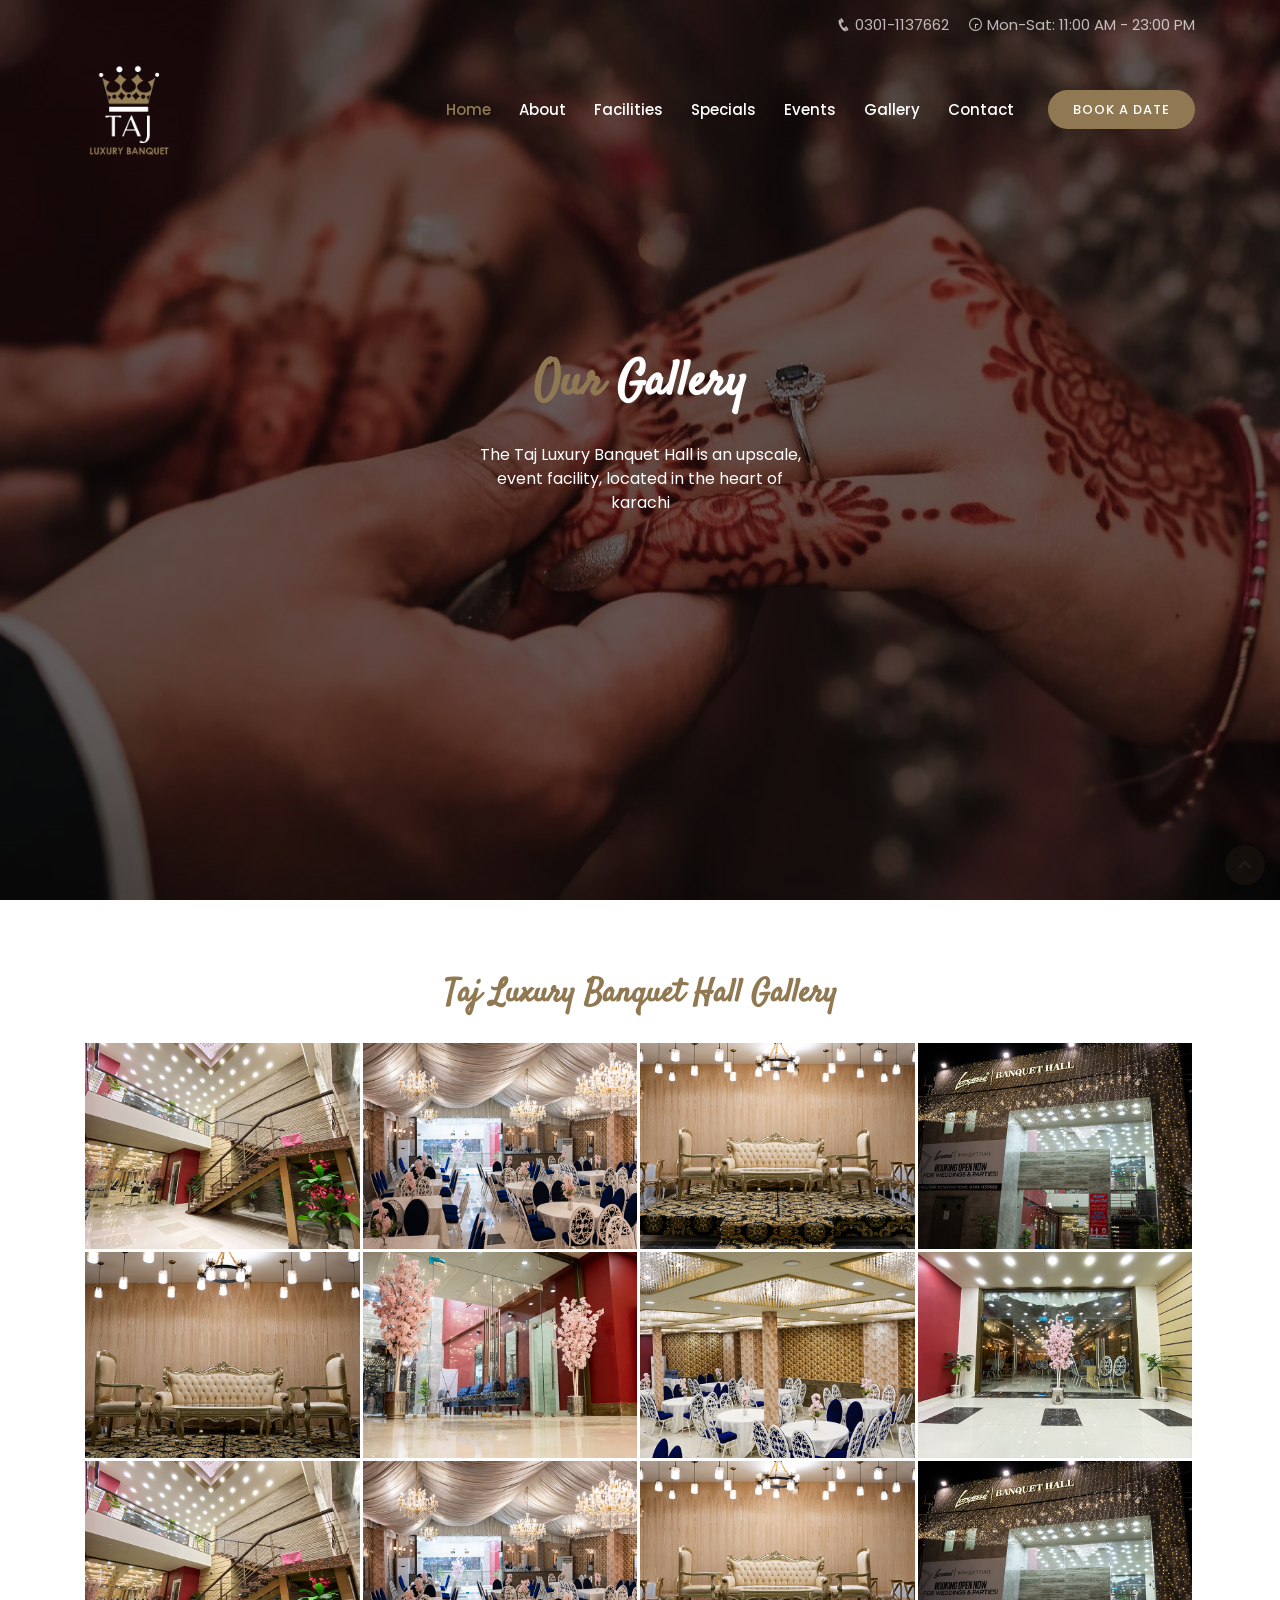
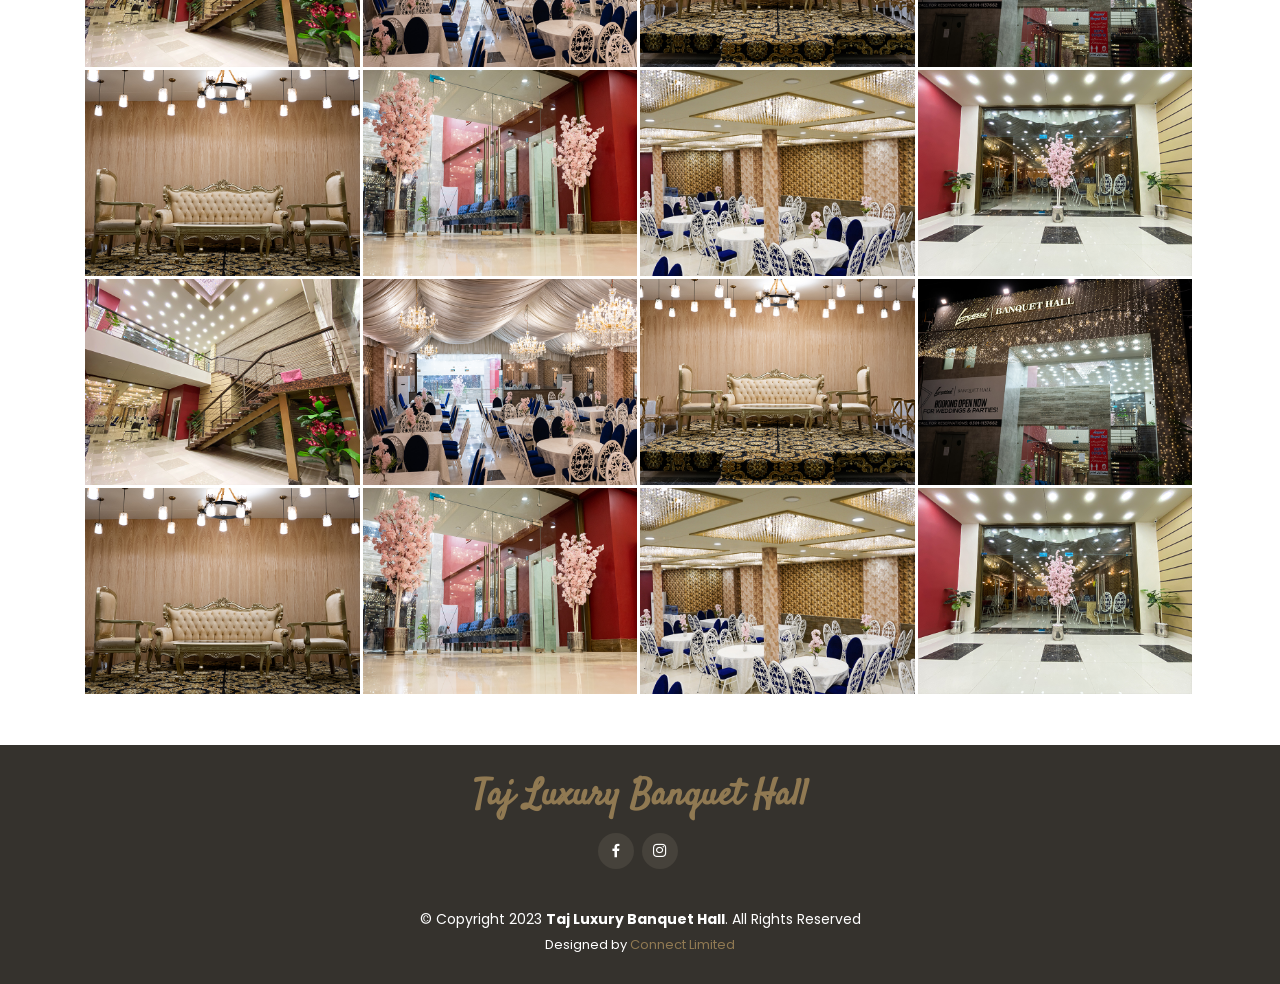
==== common/gallery.html @ ea780179 "Gallery Page And Home Page Changes" ====
<!DOCTYPE html><html lang="en"><head>
  <meta charset="utf-8">
  <meta content="width=device-width, initial-scale=1.0" name="viewport">

  <title>Taj Luxury Banquet</title>
  <meta content="" name="descriptison">
  <meta content="" name="keywords">

  <!-- Favicons -->
  <link href="../assets/img/logo.png" rel="icon">
  <link href="../assets/img/apple-touch-icon.png" rel="apple-touch-icon">

  <!-- Google Fonts -->
  <link href="https://fonts.googleapis.com/css?family=Poppins:300,300i,400,400i,600,600i,700,700i|Satisfy|Montserrat|Comic+Neue:300,300i,400,400i,700,700i" rel="stylesheet">
  <link rel="stylesheet" href="https://cdn.jsdelivr.net/npm/bootstrap-icons@1.10.5/font/bootstrap-icons.css">


  <!-- Vendor CSS Files -->
  <link href="../assets/vendor/bootstrap/css/bootstrap.min.css" rel="stylesheet">
  <link href="../assets/vendor/icofont/icofont.min.css" rel="stylesheet">
  <link href="../assets/vendor/boxicons/css/boxicons.min.css" rel="stylesheet">
  <link href="../assets/vendor/animate.css/animate.min.css" rel="stylesheet">
  <link href="../assets/vendor/venobox/venobox.css" rel="stylesheet">

  <!-- Template Main CSS File -->
  <link href="../assets/css/style.css" rel="stylesheet">

  <!-- =======================================================
  * Template Name: Delicious - v2.1.0
  * Template URL: https://bootstrapmade.com/delicious-free-restaurant-bootstrap-theme/
  * Author: BootstrapMade.com
  * License: https://bootstrapmade.com/license/
  ======================================================== -->
</head>

<body>

  <!-- ======= Top Bar ======= -->
  <section id="topbar" class="d-none d-lg-flex align-items-center fixed-top topbar-transparent">
    <div class="container text-right">
      <i class="icofont-phone"></i> 0301-1137662
      <i class="icofont-clock-time icofont-rotate-180"></i> Mon-Sat: 11:00 AM - 23:00 PM
    </div>
  </section>

  <!-- ======= Header ======= -->
  <header id="header" class="h-auto fixed-top d-flex align-items-center header-transparent">
    <div class="container d-flex align-items-center">

      <div class="logo mr-auto">
         <a href="../index.html"><img src="../assets/img/logo.png" alt="" class="img-fluid"></a>
      </div>

      <nav class="nav-menu d-none d-lg-block">
        <ul>
          <li class="active"><a href="../index.html">Home</a></li>
          <li><a href="#about">About</a></li>
          <li><a href="#menu">Facilities</a></li>
          <li><a href="#specials">Specials</a></li>
          <li><a href="#events">Events</a></li>
          <!--<li><a href="#chefs">Chefs</a></li>-->
          <li><a href="#gallery">Gallery</a></li>
          <li><a href="#contact">Contact</a></li>

          <li class="book-a-table text-center"><a href="#book-a-table">Book a date</a></li>
        </ul>
      </nav><!-- .nav-menu -->

    </div>
  </header><!-- End Header -->

    <!-- ======= Hero Section ======= -->
  <section id="hero">
    <div class="hero-container">
      <div id="heroCarousel" class="carousel slide carousel-fade" data-ride="carousel">

        <div class="carousel-inner" role="listbox">
          <div class="carousel-item active" style="background: url(../assets/img/gallery/banner.jpg) center;">
            <div class="carousel-container">
              <div class="carousel-content">
                <h2 class="animate__animated animate__fadeInDown h1"><span>Our</span> Gallery</h2>
                <p class="animate__animated animate__fadeInUp">The Taj Luxury Banquet Hall is an upscale, event facility, located in the heart of karachi</p>
              </div>
            </div>
          </div>
        </div>
      </div>
    </div>
  </section>


    <!-- ======= Gallery Section ======= -->
  <section id="gallery" class="gallery mb-5">
    <div class="container">

      <div class="section-title">
        <h2><span class="text-theme">Taj Luxury Banquet Hall Gallery</span></h2>
      </div>

      <div class="row no-gutters">
        <div class="col-lg-3 col-md-4">
          <div class="gallery-item">
            <a href="../assets/img/gallery/gallery-1.jpg" class="venobox" data-gall="gallery-item">
              <img src="../assets/img/gallery/gallery-1.jpg" alt="" class="img-fluid">
            </a>
          </div>
        </div>

        <div class="col-lg-3 col-md-4">
          <div class="gallery-item">
            <a href="../assets/img/gallery/gallery-2.jpg" class="venobox" data-gall="gallery-item">
              <img src="../assets/img/gallery/gallery-2.jpg" alt="" class="img-fluid">
            </a>
          </div>
        </div>

        <div class="col-lg-3 col-md-4">
          <div class="gallery-item">
            <a href="../assets/img/gallery/gallery-3.jpg" class="venobox" data-gall="gallery-item">
              <img src="../assets/img/gallery/gallery-3.jpg" alt="" class="img-fluid">
            </a>
          </div>
        </div>

        <div class="col-lg-3 col-md-4">
          <div class="gallery-item">
            <a href="../assets/img/gallery/gallery-4.jpg" class="venobox" data-gall="gallery-item">
              <img src="../assets/img/gallery/gallery-4.jpg" alt="" class="img-fluid">
            </a>
          </div>
        </div>

        <div class="col-lg-3 col-md-4">
          <div class="gallery-item">
            <a href="../assets/img/gallery/gallery-5.jpg" class="venobox" data-gall="gallery-item">
              <img src="../assets/img/gallery/gallery-5.jpg" alt="" class="img-fluid">
            </a>
          </div>
        </div>

        <div class="col-lg-3 col-md-4">
          <div class="gallery-item">
            <a href="../assets/img/gallery/gallery-6.jpg" class="venobox" data-gall="gallery-item">
              <img src="../assets/img/gallery/gallery-6.jpg" alt="" class="img-fluid">
            </a>
          </div>
        </div>

        <div class="col-lg-3 col-md-4">
          <div class="gallery-item">
            <a href="../assets/img/gallery/gallery-7.jpg" class="venobox" data-gall="gallery-item">
              <img src="../assets/img/gallery/gallery-7.jpg" alt="" class="img-fluid">
            </a>
          </div>
        </div>

        <div class="col-lg-3 col-md-4">
          <div class="gallery-item">
            <a href="../assets/img/gallery/gallery-8.jpg" class="venobox" data-gall="gallery-item">
              <img src="../assets/img/gallery/gallery-8.jpg" alt="" class="img-fluid">
            </a>
          </div>
        </div>
        <div class="col-lg-3 col-md-4">
          <div class="gallery-item">
            <a href="../assets/img/gallery/gallery-1.jpg" class="venobox" data-gall="gallery-item">
              <img src="../assets/img/gallery/gallery-1.jpg" alt="" class="img-fluid">
            </a>
          </div>
        </div>

        <div class="col-lg-3 col-md-4">
          <div class="gallery-item">
            <a href="../assets/img/gallery/gallery-2.jpg" class="venobox" data-gall="gallery-item">
              <img src="../assets/img/gallery/gallery-2.jpg" alt="" class="img-fluid">
            </a>
          </div>
        </div>

        <div class="col-lg-3 col-md-4">
          <div class="gallery-item">
            <a href="../assets/img/gallery/gallery-3.jpg" class="venobox" data-gall="gallery-item">
              <img src="../assets/img/gallery/gallery-3.jpg" alt="" class="img-fluid">
            </a>
          </div>
        </div>

        <div class="col-lg-3 col-md-4">
          <div class="gallery-item">
            <a href="../assets/img/gallery/gallery-4.jpg" class="venobox" data-gall="gallery-item">
              <img src="../assets/img/gallery/gallery-4.jpg" alt="" class="img-fluid">
            </a>
          </div>
        </div>

        <div class="col-lg-3 col-md-4">
          <div class="gallery-item">
            <a href="../assets/img/gallery/gallery-5.jpg" class="venobox" data-gall="gallery-item">
              <img src="../assets/img/gallery/gallery-5.jpg" alt="" class="img-fluid">
            </a>
          </div>
        </div>

        <div class="col-lg-3 col-md-4">
          <div class="gallery-item">
            <a href="../assets/img/gallery/gallery-6.jpg" class="venobox" data-gall="gallery-item">
              <img src="../assets/img/gallery/gallery-6.jpg" alt="" class="img-fluid">
            </a>
          </div>
        </div>

        <div class="col-lg-3 col-md-4">
          <div class="gallery-item">
            <a href="../assets/img/gallery/gallery-7.jpg" class="venobox" data-gall="gallery-item">
              <img src="../assets/img/gallery/gallery-7.jpg" alt="" class="img-fluid">
            </a>
          </div>
        </div>

        <div class="col-lg-3 col-md-4">
          <div class="gallery-item">
            <a href="../assets/img/gallery/gallery-8.jpg" class="venobox" data-gall="gallery-item">
              <img src="../assets/img/gallery/gallery-8.jpg" alt="" class="img-fluid">
            </a>
          </div>
        </div>
        <div class="col-lg-3 col-md-4">
          <div class="gallery-item">
            <a href="../assets/img/gallery/gallery-1.jpg" class="venobox" data-gall="gallery-item">
              <img src="../assets/img/gallery/gallery-1.jpg" alt="" class="img-fluid">
            </a>
          </div>
        </div>

        <div class="col-lg-3 col-md-4">
          <div class="gallery-item">
            <a href="../assets/img/gallery/gallery-2.jpg" class="venobox" data-gall="gallery-item">
              <img src="../assets/img/gallery/gallery-2.jpg" alt="" class="img-fluid">
            </a>
          </div>
        </div>

        <div class="col-lg-3 col-md-4">
          <div class="gallery-item">
            <a href="../assets/img/gallery/gallery-3.jpg" class="venobox" data-gall="gallery-item">
              <img src="../assets/img/gallery/gallery-3.jpg" alt="" class="img-fluid">
            </a>
          </div>
        </div>

        <div class="col-lg-3 col-md-4">
          <div class="gallery-item">
            <a href="../assets/img/gallery/gallery-4.jpg" class="venobox" data-gall="gallery-item">
              <img src="../assets/img/gallery/gallery-4.jpg" alt="" class="img-fluid">
            </a>
          </div>
        </div>

        <div class="col-lg-3 col-md-4">
          <div class="gallery-item">
            <a href="../assets/img/gallery/gallery-5.jpg" class="venobox" data-gall="gallery-item">
              <img src="../assets/img/gallery/gallery-5.jpg" alt="" class="img-fluid">
            </a>
          </div>
        </div>

        <div class="col-lg-3 col-md-4">
          <div class="gallery-item">
            <a href="../assets/img/gallery/gallery-6.jpg" class="venobox" data-gall="gallery-item">
              <img src="../assets/img/gallery/gallery-6.jpg" alt="" class="img-fluid">
            </a>
          </div>
        </div>

        <div class="col-lg-3 col-md-4">
          <div class="gallery-item">
            <a href="../assets/img/gallery/gallery-7.jpg" class="venobox" data-gall="gallery-item">
              <img src="../assets/img/gallery/gallery-7.jpg" alt="" class="img-fluid">
            </a>
          </div>
        </div>

        <div class="col-lg-3 col-md-4">
          <div class="gallery-item">
            <a href="../assets/img/gallery/gallery-8.jpg" class="venobox" data-gall="gallery-item">
              <img src="../assets/img/gallery/gallery-8.jpg" alt="" class="img-fluid">
            </a>
          </div>
        </div>
      </div>

    </div>
  </section><!-- End Gallery Section -->

    <!-- ======= Footer ======= -->
  <footer id="footer">
    <div class="container">
      <h3 class="text-theme">Taj Luxury Banquet Hall</h3>
      <div class="social-links">
        <a href="javascript:void(0)" class="facebook"><i class="bx bxl-facebook"></i></a>
        <a href="javascript:void(0)" class="instagram"><i class="bx bxl-instagram"></i></a>
      </div>
      <div class="copyright">
        © Copyright 2023 <strong><span>Taj Luxury Banquet Hall</span></strong>. All Rights Reserved
      </div>
      <div class="credits">
        Designed by <a href="javascript:void(0)" class="text-theme">Connect Limited</a>
      </div>
    </div>
  </footer><!-- End Footer -->

  <a href="#" class="back-to-top"><i class="icofont-simple-up bg-theme"></i></a>


  <script src="../assets/vendor/jquery/jquery.min.js"></script>
  <script src="../assets/vendor/bootstrap/js/bootstrap.bundle.min.js"></script>
  <script src="../assets/vendor/venobox/venobox.min.js"></script>
  <script src="../assets/vendor/isotope-layout/isotope.pkgd.min.js"></script>
  <script src="../assets/vendor/owl.carousel/owl.carousel.min.js"></script>
  <script src="../assets/js/main.js"></script>
</body>
</html>
---- assets/css/style.css ----
/**
* Template Name: Delicious - v2.1.0
* Template URL: https://bootstrapmade.com/delicious-free-restaurant-bootstrap-theme/
* Author: BootstrapMade.com
* License: https://bootstrapmade.com/license/
*/

/*--------------------------------------------------------------
# General
--------------------------------------------------------------*/
body {
  font-family: "Poppins", sans-serif;
  color: #444444;
}

a {
  color: #ffb03b;
}

a:hover {
  color: #ffc56e;
  text-decoration: none;
}

h1, h2, h3, h4, h5, h6 {
  font-family: "Satisfy", sans-serif;
}

/*--------------------------------------------------------------
# Back to top button
--------------------------------------------------------------*/
.back-to-top {
  position: fixed;
  display: none;
  right: 15px;
  bottom: 15px;
  z-index: 99999;
}

.back-to-top i {
  display: flex;
  align-items: center;
  justify-content: center;
  font-size: 24px;
  width: 40px;
  height: 40px;
  border-radius: 50px;
  background: #ffb03b;
  color: #fff;
  transition: all 0.4s;
}

.back-to-top i:hover {
  background: #ffa012;
  color: #fff;
}

/*--------------------------------------------------------------
# Top Bar
--------------------------------------------------------------*/
#topbar {
  padding: 0;
  font-size: 15px;
  height: 50px;
  transition: all 0.5s;
  background: rgba(26, 24, 22, 0.8);
  color: rgba(255, 255, 255, 0.7);
}

#topbar.topbar-transparent {
  background: transparent;
}

#topbar.topbar-scrolled {
  top: -50px;
}

#topbar i + i {
  margin-left: 15px;
}

/*--------------------------------------------------------------
# Header
--------------------------------------------------------------*/
#header {
  top: 50px;
  height: 70px;
  z-index: 997;
  transition: all 0.5s;
  padding: 10px 0;
  background: rgba(26, 24, 22, 0.85);
}

#header.header-transparent {
  background: transparent;
}

#header.header-scrolled {
  top: 0;
  background: rgba(26, 24, 22, 0.85);
}

#header .logo h1 {
  font-size: 28px;
  margin: 0;
  line-height: 1;
  font-weight: 400;
  letter-spacing: 3px;
}

#header .logo h1 a, #header .logo h1 a:hover {
  color: #fff;
  text-decoration: none;
}

#header .logo img {
  padding: 0;
  margin: 0;
  max-height: 100px;
}

@media (max-width: 992px) {
  #header {
    top: 0;
    background: rgba(26, 24, 22, 0.85);
  }
}

/*--------------------------------------------------------------
# Navigation Menu
--------------------------------------------------------------*/
/* Desktop Navigation */
.nav-menu, .nav-menu * {
  margin: 0;
  padding: 0;
  list-style: none;
}

.nav-menu > ul > li {
  position: relative;
  white-space: nowrap;
  float: left;
}

.nav-menu a {
  display: block;
  position: relative;
  color: white;
  padding: 9px 14px;
  transition: 0.3s;
  font-size: 15px;
  font-weight: 500;
  font-family: "Poppins", sans-serif;
}

.nav-menu a:hover, .nav-menu .active > a, .nav-menu li:hover > a {
  color: #907952;
  text-decoration: none;
}

.nav-menu .book-a-table a {
  background: #907952;
  color: #fff;
  border-radius: 50px;
  margin: 0 0 0 20px;
  padding: 10px 25px;
  text-transform: uppercase;
  font-size: 13px;
  font-weight: 500;
  letter-spacing: 1px;
  transition: 0.3s;
}

.nav-menu .book-a-table a:hover {
  background: #fff;
  color: #907952;
}

.nav-menu .drop-down ul {
  display: block;
  position: absolute;
  left: 0;
  top: calc(100% + 30px);
  z-index: 99;
  opacity: 0;
  visibility: hidden;
  padding: 10px 0;
  background: #fff;
  box-shadow: 0px 0px 30px rgba(127, 137, 161, 0.25);
  transition: ease all 0.3s;
}

.nav-menu .drop-down:hover > ul {
  opacity: 1;
  top: 100%;
  visibility: visible;
}

.nav-menu .drop-down li {
  min-width: 180px;
  position: relative;
}

.nav-menu .drop-down ul a {
  padding: 10px 20px;
  font-size: 14px;
  font-weight: 500;
  text-transform: none;
  color: #433f39;
}

.nav-menu .drop-down ul a:hover, .nav-menu .drop-down ul .active > a, .nav-menu .drop-down ul li:hover > a {
  color: #ffb03b;
}

.nav-menu .drop-down > a:after {
  content: "\ea99";
  font-family: IcoFont;
  padding-left: 5px;
}

.nav-menu .drop-down .drop-down ul {
  top: 0;
  left: calc(100% - 30px);
}

.nav-menu .drop-down .drop-down:hover > ul {
  opacity: 1;
  top: 0;
  left: 100%;
}

.nav-menu .drop-down .drop-down > a {
  padding-right: 35px;
}

.nav-menu .drop-down .drop-down > a:after {
  content: "\eaa0";
  font-family: IcoFont;
  position: absolute;
  right: 15px;
}

@media (max-width: 1366px) {
  .nav-menu .drop-down .drop-down ul {
    left: -90%;
  }
  .nav-menu .drop-down .drop-down:hover > ul {
    left: -100%;
  }
  .nav-menu .drop-down .drop-down > a:after {
    content: "\ea9d";
  }
}

/* Mobile Navigation */
.mobile-nav-toggle {
  position: fixed;
  right: 15px;
  top: 15px;
  z-index: 9998;
  border: 0;
  background: none;
  font-size: 24px;
  transition: all 0.4s;
  outline: none !important;
  line-height: 1;
  cursor: pointer;
  text-align: right;
}

.mobile-nav-toggle i {
  color: #fff;
}

.mobile-nav {
  position: fixed;
  top: 55px;
  right: 15px;
  bottom: 15px;
  left: 15px;
  z-index: 9999;
  overflow-y: auto;
  background: #fff;
  transition: ease-in-out 0.2s;
  opacity: 0;
  visibility: hidden;
  border-radius: 10px;
  padding: 10px 0;
}

.mobile-nav * {
  margin: 0;
  padding: 0;
  list-style: none;
}

.mobile-nav a {
  display: block;
  position: relative;
  color: #433f39;
  padding: 10px 20px;
  font-weight: 500;
  outline: none;
}

.mobile-nav a:hover, .mobile-nav .active > a, .mobile-nav li:hover > a {
  color: #ffb03b;
  text-decoration: none;
}

.mobile-nav .book-a-table a {
  background: #ffb03b;
  color: #fff;
  border-radius: 50px;
  margin: 0 0 0 20px;
  padding: 10px 25px;
  text-transform: uppercase;
  font-size: 13px;
  font-weight: 500;
  letter-spacing: 1px;
  transition: 0.3s;
  display: inline-block;
}

.mobile-nav .book-a-table a:hover {
  background: #ffa012;
  color: #fff;
}

.mobile-nav .drop-down > a:after {
  content: "\ea99";
  font-family: IcoFont;
  padding-left: 10px;
  position: absolute;
  right: 15px;
}

.mobile-nav .active.drop-down > a:after {
  content: "\eaa1";
}

.mobile-nav .drop-down > a {
  padding-right: 35px;
}

.mobile-nav .drop-down ul {
  display: none;
  overflow: hidden;
}

.mobile-nav .drop-down li {
  padding-left: 20px;
}

.mobile-nav-overly {
  width: 100%;
  height: 100%;
  z-index: 9997;
  top: 0;
  left: 0;
  position: fixed;
  background: rgba(39, 37, 34, 0.6);
  overflow: hidden;
  display: none;
  transition: ease-in-out 0.2s;
}

.mobile-nav-active {
  overflow: hidden;
}

.mobile-nav-active .mobile-nav {
  opacity: 1;
  visibility: visible;
}

.mobile-nav-active .mobile-nav-toggle i {
  color: #fff;
}

/*--------------------------------------------------------------
# Hero Section
--------------------------------------------------------------*/
#hero {
  width: 100%;
  height: 100vh;
  background-color: rgba(39, 37, 34, 0.8);
  overflow: hidden;
  padding: 0;
}

#hero .carousel-item {
  width: 100%;
  height: 100vh;
  background-size: cover;
  background-position: center;
  background-repeat: no-repeat;
}

#hero .carousel-item::before {
  content: '';
  background-color: rgba(12, 11, 10, 0.5);
  position: absolute;
  top: 0;
  right: 0;
  left: 0;
  bottom: 0;
}

#hero .carousel-container {
  display: flex;
  justify-content: center;
  align-items: center;
  position: absolute;
  bottom: 0;
  top: 0;
  left: 0;
  right: 0;
}

#hero .carousel-content {
  text-align: center;
}

#hero h2 {
  color: #fff;
  margin-bottom: 30px;
  font-size: 48px;
  font-weight: 700;
}

#hero h2 span {
  color: #907952;
}

#hero p {
  width: 80%;
  -webkit-animation-delay: 0.4s;
  animation-delay: 0.4s;
  margin: 0 auto 30px auto;
  color: #fff;
}

#hero .carousel-inner .carousel-item {
  transition-property: opacity;
  background-position: center top;
}

#hero .carousel-inner .carousel-item,
#hero .carousel-inner .active.carousel-item-left,
#hero .carousel-inner .active.carousel-item-right {
  opacity: 0;
}

#hero .carousel-inner .active,
#hero .carousel-inner .carousel-item-next.carousel-item-left,
#hero .carousel-inner .carousel-item-prev.carousel-item-right {
  opacity: 1;
  transition: 0.5s;
}

#hero .carousel-inner .carousel-item-next,
#hero .carousel-inner .carousel-item-prev,
#hero .carousel-inner .active.carousel-item-left,
#hero .carousel-inner .active.carousel-item-right {
  left: 0;
  transform: translate3d(0, 0, 0);
}

#hero .carousel-control-prev, #hero .carousel-control-next {
  width: 10%;
  opacity: 1;
}

#hero .carousel-control-next-icon, #hero .carousel-control-prev-icon {
  background: none;
  font-size: 36px;
  line-height: 1;
  width: auto;
  height: auto;
  background: rgba(255, 255, 255, 0.1);
  border-radius: 50px;
  padding: 10px;
  transition: 0.3s;
  color: rgba(255, 255, 255, 0.5);
}

#hero .carousel-control-next-icon:hover, #hero .carousel-control-prev-icon:hover {
  background: rgba(255, 255, 255, 0.2);
  color: rgba(255, 255, 255, 0.8);
}

#hero .carousel-indicators li {
  cursor: pointer;
}

#hero .btn-menu, #hero .btn-book {
  font-weight: 600;
  font-size: 13px;
  letter-spacing: 1px;
  text-transform: uppercase;
  display: inline-block;
  padding: 12px 30px;
  border-radius: 50px;
  transition: 0.5s;
  line-height: 1;
  margin: 0 10px;
  -webkit-animation-delay: 0.8s;
  animation-delay: 0.8s;
  color: #fff;
  border: 2px solid #907952;
}

#hero .btn-menu:hover, #hero .btn-book:hover {
  background: #907952;
  color: #fff;
}

@media (max-width: 768px) {
  #hero h2 {
    font-size: 28px;
  }
}

@media (min-width: 1024px) {
  #hero p {
    width: 50%;
  }
  #hero .carousel-control-prev, #hero .carousel-control-next {
    width: 5%;
  }
}

/*--------------------------------------------------------------
# Sections General
--------------------------------------------------------------*/
section {
  padding: 60px 0;
}

.section-bg {
  background-color: white;
}

.section-title {
  text-align: center;
  padding-bottom: 30px;
}

.section-title h2 {
  margin: 15px 0 0 0;
  font-size: 32px;
  font-weight: 700;
  color: #5f5950;
}

.section-title h2 span {
  color: #ffb03b;
}

.section-title p {
  margin: 15px auto 0 auto;
  font-weight: 300;
}

@media (min-width: 1024px) {
  .section-title p {
    width: 50%;
  }
}

/*--------------------------------------------------------------
# Breadcrumbs
--------------------------------------------------------------*/
.breadcrumbs {
  padding: 20px 0;
  background-color: #f2f1ef;
  min-height: 40px;
  margin-top: 120px;
}

@media (max-width: 992px) {
  .breadcrumbs {
    margin-top: 70px;
  }
}

.breadcrumbs h2 {
  font-size: 24px;
  font-weight: 300;
  margin: 0;
}

@media (max-width: 992px) {
  .breadcrumbs h2 {
    margin: 0 0 10px 0;
  }
}

.breadcrumbs ol {
  display: flex;
  flex-wrap: wrap;
  list-style: none;
  padding: 0;
  margin: 0;
  font-size: 14px;
}

.breadcrumbs ol li + li {
  padding-left: 10px;
}

.breadcrumbs ol li + li::before {
  display: inline-block;
  padding-right: 10px;
  color: #6c757d;
  content: "/";
}

@media (max-width: 768px) {
  .breadcrumbs .d-flex {
    display: block !important;
  }
  .breadcrumbs ol {
    display: block;
  }
  .breadcrumbs ol li {
    display: inline-block;
  }
}

/*--------------------------------------------------------------
# About
--------------------------------------------------------------*/
.about {
  background: #fffaf3;
}

.about .content {
  padding: 0 80px;
}

.about .content h3 {
  font-weight: 400;
  font-size: 34px;
  color: #5f5950;
}

.about .content h4 {
  font-size: 20px;
  font-weight: 700;
  margin-top: 5px;
}

.about .content p {
  font-size: 15px;
  color: #848484;
}

.about .content ul {
  list-style: none;
  padding: 0;
}

.about .content ul li + li {
  margin-top: 15px;
}

.about .content ul li {
  position: relative;
  padding-left: 26px;
}

.about .content ul i {
  font-size: 20px;
  color: #ffb03b;
  position: absolute;
  left: 0;
  top: 2px;
}

.about .content p:last-child {
  margin-bottom: 0;
}

.about .video-box {
  background-size: cover;
  background-repeat: no-repeat;
  background-position: center center;
  min-height: 400px;
  position: relative;
}

.about .play-btn {
  width: 94px;
  height: 94px;
  background: radial-gradient(#ffb03b 50%, rgba(255, 176, 59, 0.4) 52%);
  border-radius: 50%;
  display: block;
  position: absolute;
  left: calc(50% - 47px);
  top: calc(50% - 47px);
  overflow: hidden;
}

.about .play-btn::after {
  content: '';
  position: absolute;
  left: 50%;
  top: 50%;
  transform: translateX(-40%) translateY(-50%);
  width: 0;
  height: 0;
  border-top: 10px solid transparent;
  border-bottom: 10px solid transparent;
  border-left: 15px solid #fff;
  z-index: 100;
  transition: all 400ms cubic-bezier(0.55, 0.055, 0.675, 0.19);
}

.about .play-btn::before {
  content: '';
  position: absolute;
  width: 120px;
  height: 120px;
  -webkit-animation-delay: 0s;
  animation-delay: 0s;
  -webkit-animation: pulsate-btn 2s;
  animation: pulsate-btn 2s;
  -webkit-animation-direction: forwards;
  animation-direction: forwards;
  -webkit-animation-iteration-count: infinite;
  animation-iteration-count: infinite;
  -webkit-animation-timing-function: steps;
  animation-timing-function: steps;
  opacity: 1;
  border-radius: 50%;
  border: 5px solid rgba(255, 176, 59, 0.7);
  top: -15%;
  left: -15%;
  background: rgba(198, 16, 0, 0);
}

.about .play-btn:hover::after {
  border-left: 15px solid #ffb03b;
  transform: scale(20);
}

.about .play-btn:hover::before {
  content: '';
  position: absolute;
  left: 50%;
  top: 50%;
  transform: translateX(-40%) translateY(-50%);
  width: 0;
  height: 0;
  border: none;
  border-top: 10px solid transparent;
  border-bottom: 10px solid transparent;
  border-left: 15px solid #fff;
  z-index: 200;
  -webkit-animation: none;
  animation: none;
  border-radius: 0;
}

@media (max-width: 1024px) {
  .about .content, .about .accordion-list {
    padding-left: 0;
    padding-right: 0;
  }
}

@media (max-width: 992px) {
  .about .content {
    padding-top: 30px;
  }
  .about .accordion-list {
    padding-bottom: 30px;
  }
}

@-webkit-keyframes pulsate-btn {
  0% {
    transform: scale(0.6, 0.6);
    opacity: 1;
  }
  100% {
    transform: scale(1, 1);
    opacity: 0;
  }
}

@keyframes pulsate-btn {
  0% {
    transform: scale(0.6, 0.6);
    opacity: 1;
  }
  100% {
    transform: scale(1, 1);
    opacity: 0;
  }
}

.line-heading {
    padding: 0 85px;
    position: relative;
    width: fit-content;
    color: #907952;
}
.line-heading:before {
    content: '';
    width: 60px;
    position: absolute;
    border-radius: 10px;
    top: 50%;
    transform: translate(0, -50%);
    border-bottom: 2px solid #907952;
    right: 0px;
}
.line-heading:after {
    content: '';
    width: 60px;
    position: absolute;
    border-radius: 10px;
    top: 50%;
    transform: translate(0, -50%);
    border-bottom: 2px solid #907952;
    left: 0px;
}


/*--------------------------------------------------------------
# Whu Us
--------------------------------------------------------------*/
.why-us .box {
  padding: 50px 30px;
  box-shadow: 0px 2px 15px rgba(0, 0, 0, 0.1);
  transition: all ease-in-out 0.3s;
}

.why-us .box span {
  display: block;
  font-size: 28px;
  font-weight: 700;
  color: #ffcf88;
}

.why-us .box h4 {
  font-size: 24px;
  font-weight: 600;
  padding: 0;
  margin: 20px 0;
  color: #6c665c;
}

.why-us .box p {
  color: #aaaaaa;
  font-size: 15px;
  margin: 0;
  padding: 0;
}

.why-us .box:hover {
  background: #907952;
  padding: 30px 30px 70px 30px;
  box-shadow: 10px 15px 30px rgba(0, 0, 0, 0.18);
}

.why-us .box:hover span, .why-us .box:hover h4, .why-us .box:hover p {
  color: #fff;
}

/*--------------------------------------------------------------
# Menu Section
--------------------------------------------------------------*/
.menu #menu-flters {
  padding: 0;
  margin: 0 auto 0 auto;
  list-style: none;
  text-align: center;
  border-radius: 50px;
}

.menu #menu-flters li {
  cursor: pointer;
  display: inline-block;
  padding: 8px 16px 10px 16px;
  font-size: 14px;
  font-weight: 500;
  line-height: 1;
  color: #444444;
  margin: 0 3px 10px 3px;
  transition: all ease-in-out 0.3s;
  background: #fff;
  border: 2px solid #ffb03b;
  border-radius: 50px;
}

.menu #menu-flters li:hover, .menu #menu-flters li.filter-active {
  color: #fff;
  background: #ffb03b;
}

.menu #menu-flters li:last-child {
  margin-right: 0;
}

.menu .menu-content {
  margin-top: 30px;
  overflow: hidden;
  display: flex;
  justify-content: space-between;
  position: relative;
}

.menu .menu-content::after {
  content: "......................................................................" "...................................................................." "....................................................................";
  position: absolute;
  left: 20px;
  right: 0;
  top: -4px;
  z-index: 1;
  color: #dad8d4;
  font-family: Arial, "Helvetica Neue", Helvetica, sans-serif;
}

.menu .menu-content a {
  padding-right: 10px;
  background: #fff;
  position: relative;
  z-index: 3;
  font-weight: 700;
  color: #ff9b08;
}

.menu .menu-content span {
  background: #fff;
  position: relative;
  z-index: 3;
  padding: 0 10px;
  font-weight: 600;
}

.menu .menu-ingredients {
  font-style: italic;
  font-size: 14px;
  font-family: "Comic Neue", sans-serif;
  color: #948c81;
}

/*--------------------------------------------------------------
# Specials
--------------------------------------------------------------*/
.specials {
  overflow: hidden;
}

.specials .nav-tabs {
  border: 0;
}

.specials .nav-link {
  border: 0;
  padding: 12px 15px 12px 0;
  transition: 0.3s;
  color: #433f39;
  border-radius: 0;
  border-right: 2px solid #e8e7e4;
  font-weight: 600;
  font-size: 15px;
}

.specials .nav-link:hover {
  color: #ffb03b;
}

.specials .nav-link.active {
  color: #ffb03b;
  border-color: #ffb03b;
}

.specials .tab-pane.active {
  -webkit-animation: fadeIn 0.5s ease-out;
  animation: fadeIn 0.5s ease-out;
}

.specials .details h3 {
  font-size: 26px;
  font-weight: 600;
  margin-bottom: 20px;
  color: #433f39;
}

.specials .details p {
  color: #777777;
}

.specials .details p:last-child {
  margin-bottom: 0;
}

@media (max-width: 992px) {
  .specials .nav-link {
    border: 0;
    padding: 15px;
  }
  .specials .nav-link.active {
    color: #fff;
    background: #ffb03b;
  }
}

/*--------------------------------------------------------------
# Events
--------------------------------------------------------------*/
.events {
  background: url(../img/events-bg.jpg) center center no-repeat;
  background-size: cover;
  position: relative;
}

.events::before {
  content: '';
  background-color: rgba(12, 11, 10, 0.8);
  position: absolute;
  top: 0;
  right: 0;
  left: 0;
  bottom: 0;
}

.events .section-title h2 {
  color: #fff;
}

.events .container {
  position: relative;
}

@media (min-width: 1024px) {
  .events {
    background-attachment: fixed;
  }
}

.events .events-carousel {
  background: rgba(255, 255, 255, 0.08);
  padding: 30px;
}

.events .event-item {
  color: #fff;
}

.events .event-item h3 {
  font-weight: 600;
  font-size: 26px;
  color: #ffb03b;
}

.events .event-item .price {
  font-size: 26px;
  font-family: "Poppins", sans-serif;
  font-weight: 700;
  margin-bottom: 15px;
}

.events .event-item .price span {
  border-bottom: 2px solid #ffb03b;
}

.events .event-item ul {
  list-style: none;
  padding: 0;
}

.events .event-item ul li {
  padding-bottom: 10px;
}

.events .event-item ul i {
  font-size: 20px;
  padding-right: 4px;
  color: #ffb03b;
}

.events .event-item p:last-child {
  margin-bottom: 0;
}

.events .owl-nav, .events .owl-dots {
  margin-top: 5px;
  text-align: center;
}

.events .owl-dot {
  display: inline-block;
  margin: 0 5px;
  width: 12px;
  height: 12px;
  border-radius: 50%;
  background-color: #ddd !important;
}

.events .owl-dot.active {
  background-color: #ffb03b !important;
}

@media (min-width: 992px) {
  .events .testimonial-item p {
    width: 80%;
  }
}

/*--------------------------------------------------------------
# Book A Table
--------------------------------------------------------------*/
.book-a-table .php-email-form {
  width: 100%;
  box-shadow: 0 0 24px 0 rgba(0, 0, 0, 0.12);
  padding: 30px;
  background: #fff;
}

.book-a-table .php-email-form .form-group {
  padding-bottom: 8px;
}

.book-a-table .php-email-form .validate {
  display: none;
  color: red;
  margin: 0 0 15px 0;
  font-weight: 400;
  font-size: 13px;
}

.book-a-table .php-email-form .error-message {
  display: none;
  color: #fff;
  background: #ed3c0d;
  text-align: left;
  padding: 15px;
  font-weight: 600;
}

.book-a-table .php-email-form .error-message br + br {
  margin-top: 25px;
}

.book-a-table .php-email-form .sent-message {
  display: none;
  color: #fff;
  background: #18d26e;
  text-align: center;
  padding: 15px;
  font-weight: 600;
}

.book-a-table .php-email-form .loading {
  display: none;
  background: #fff;
  text-align: center;
  padding: 15px;
}

.book-a-table .php-email-form .loading:before {
  content: "";
  display: inline-block;
  border-radius: 50%;
  width: 24px;
  height: 24px;
  margin: 0 10px -6px 0;
  border: 3px solid #18d26e;
  border-top-color: #eee;
  -webkit-animation: animate-loading 1s linear infinite;
  animation: animate-loading 1s linear infinite;
}

.book-a-table .php-email-form input, .book-a-table .php-email-form textarea {
  border-radius: 0;
  box-shadow: none;
  font-size: 14px;
}

.book-a-table .php-email-form input {
  height: 44px;
}

.book-a-table .php-email-form textarea {
  padding: 10px 12px;
}

.book-a-table .php-email-form button[type="submit"] {
  background: #ffb03b;
  border: 0;
  padding: 10px 24px;
  color: #fff;
  transition: 0.4s;
  border-radius: 50px;
}

.book-a-table .php-email-form button[type="submit"]:hover {
  background: #ffa012;
}

/*--------------------------------------------------------------
# Gallery
--------------------------------------------------------------*/
.gallery {
  padding-bottom: 0;
}

.gallery .gallery-item {
  overflow: hidden;
  border-right: 3px solid #fff;
  border-bottom: 3px solid #fff;
}

.gallery .gallery-item img {
  transition: all ease-in-out 0.4s;
}

.gallery .gallery-item:hover img {
  transform: scale(1.1);
}

/*--------------------------------------------------------------
# Chefs
--------------------------------------------------------------*/
.chefs {
  background: url("../img/chefs-bg.jpg") center center no-repeat;
  background-size: cover;
  padding: 60px 0;
  position: relative;
}

.chefs::before {
  content: '';
  position: absolute;
  left: 0;
  right: 0;
  top: 0;
  bottom: 0;
  background: rgba(255, 255, 255, 0.8);
  z-index: 9;
}

.chefs .container {
  position: relative;
  z-index: 10;
}

.chefs .member {
  text-align: center;
  margin-bottom: 80px;
  position: relative;
}

.chefs .member .pic {
  overflow: hidden;
}

.chefs .member .member-info {
  position: absolute;
  bottom: -80px;
  left: 20px;
  right: 20px;
  background: #fff;
  padding: 20px 0;
  color: #433f39;
  box-shadow: 0px 2px 15px rgba(0, 0, 0, 0.1);
  overflow: hidden;
  transition: max-height 0.5s ease-in-out;
}

.chefs .member h4 {
  font-weight: 500;
  margin-bottom: 10px;
  font-size: 16px;
  color: #6c665c;
  position: relative;
  padding-bottom: 10px;
  font-family: "Poppins", sans-serif;
}

.chefs .member h4::after {
  content: '';
  position: absolute;
  display: block;
  width: 50px;
  height: 1px;
  background: #ffcf88;
  bottom: 0;
  left: calc(50% - 25px);
}

.chefs .member span {
  font-style: italic;
  display: block;
  font-size: 13px;
}

.chefs .member .social {
  margin-top: 15px;
}

.chefs .member .social a {
  transition: color 0.3s;
  color: #7a7368;
}

.chefs .member .social a:hover {
  color: #ffb03b;
}

.chefs .member .social i {
  font-size: 16px;
  margin: 0 2px;
}

@media (max-width: 992px) {
  .chefs .member {
    margin-bottom: 110px;
  }
}

@media (min-width: 1024px) {
  .chefs {
    background-attachment: fixed;
  }
}

/*--------------------------------------------------------------
# Testimonials
--------------------------------------------------------------*/
.testimonials {
  padding: 80px 0;
  background: url("../img/testimonials-bg.jpg") no-repeat;
  background-position: center center;
  background-size: cover;
  position: relative;
}

.testimonials::before {
  content: "";
  position: absolute;
  left: 0;
  right: 0;
  top: 0;
  bottom: 0;
  background: rgba(12, 11, 10, 0.7);
}

.testimonials .section-header {
  margin-bottom: 40px;
}

.testimonials .testimonial-item {
  text-align: center;
  color: #fff;
}

.testimonials .testimonial-item .testimonial-img {
  width: 100px;
  border-radius: 50%;
  border: 6px solid rgba(255, 255, 255, 0.15);
  margin: 0 auto;
}

.testimonials .testimonial-item h3 {
  font-size: 20px;
  font-weight: bold;
  margin: 10px 0 5px 0;
  color: #fff;
  font-family: "Poppins", sans-serif;
}

.testimonials .testimonial-item h4 {
  font-size: 14px;
  color: #ddd;
  margin: 0 0 15px 0;
  font-family: "Comic Neue", sans-serif;
}

.testimonials .testimonial-item .stars {
  color: #ffb03b;
  margin-bottom: 10px;
}

.testimonials .testimonial-item .quote-icon-left, .testimonials .testimonial-item .quote-icon-right {
  color: rgba(255, 255, 255, 0.4);
  font-size: 26px;
}

.testimonials .testimonial-item .quote-icon-left {
  display: inline-block;
  left: -5px;
  position: relative;
}

.testimonials .testimonial-item .quote-icon-right {
  display: inline-block;
  right: -5px;
  position: relative;
  top: 10px;
}

.testimonials .testimonial-item p {
  font-style: italic;
  margin: 0 auto 15px auto;
  color: #eee;
}

.testimonials .owl-nav, .testimonials .owl-dots {
  margin-top: 5px;
  text-align: center;
}

.testimonials .owl-dot {
  display: inline-block;
  margin: 0 5px;
  width: 12px;
  height: 12px;
  border-radius: 50%;
  background-color: rgba(255, 255, 255, 0.4) !important;
}

.testimonials .owl-dot.active {
  background-color: #ffb03b !important;
}

@media (min-width: 1024px) {
  .testimonials {
    background-attachment: fixed;
  }
}

@media (min-width: 992px) {
  .testimonials .testimonial-item p {
    width: 80%;
  }
}

/*--------------------------------------------------------------
# Contact
--------------------------------------------------------------*/
.contact .info-wrap {
  box-shadow: 0px 2px 15px rgba(0, 0, 0, 0.1);
  padding: 30px;
}

.contact .info {
  background: #fff;
}

.contact .info i {
  font-size: 20px;
  color: #ffb03b;
  float: left;
  width: 44px;
  height: 44px;
  background: #fff6e8;
  display: flex;
  justify-content: center;
  align-items: center;
  border-radius: 50px;
  transition: all 0.3s ease-in-out;
}

.contact .info h4 {
  padding: 0 0 0 60px;
  font-size: 18px;
  font-weight: 600;
  margin-bottom: 5px;
  color: #433f39;
  font-family: "Poppins", sans-serif;
}

.contact .info p {
  padding: 0 0 0 60px;
  margin-bottom: 0;
  font-size: 14px;
  color: #7a7368;
}

.contact .info:hover i {
  background: #ffb03b;
  color: #fff;
}

.contact .php-email-form {
  width: 100%;
  box-shadow: 0 0 24px 0 rgba(0, 0, 0, 0.12);
  padding: 30px;
  background: #fff;
}

.contact .php-email-form .form-group {
  padding-bottom: 8px;
}

.contact .php-email-form .validate {
  display: none;
  color: red;
  margin: 0 0 15px 0;
  font-weight: 400;
  font-size: 13px;
}

.contact .php-email-form .error-message {
  display: none;
  color: #fff;
  background: #ed3c0d;
  text-align: center;
  padding: 15px;
  font-weight: 600;
}

.contact .php-email-form .sent-message {
  display: none;
  color: #fff;
  background: #18d26e;
  text-align: center;
  padding: 15px;
  font-weight: 600;
}

.contact .php-email-form .loading {
  display: none;
  background: #fff;
  text-align: center;
  padding: 15px;
}

.contact .php-email-form .loading:before {
  content: "";
  display: inline-block;
  border-radius: 50%;
  width: 24px;
  height: 24px;
  margin: 0 10px -6px 0;
  border: 3px solid #18d26e;
  border-top-color: #eee;
  -webkit-animation: animate-loading 1s linear infinite;
  animation: animate-loading 1s linear infinite;
}

.contact .php-email-form input, .contact .php-email-form textarea {
  border-radius: 0;
  box-shadow: none;
  font-size: 14px;
}

.contact .php-email-form input {
  height: 44px;
}

.contact .php-email-form textarea {
  padding: 10px 12px;
}

.contact .php-email-form button[type="submit"] {
  background: #ffb03b;
  border: 0;
  padding: 10px 24px;
  color: #fff;
  transition: 0.4s;
  border-radius: 50px;
}

.contact .php-email-form button[type="submit"]:hover {
  background: #ffa012;
}

@-webkit-keyframes animate-loading {
  0% {
    transform: rotate(0deg);
  }
  100% {
    transform: rotate(360deg);
  }
}

@keyframes animate-loading {
  0% {
    transform: rotate(0deg);
  }
  100% {
    transform: rotate(360deg);
  }
}
/*--------------------------------------------------------------
# what-offer
--------------------------------------------------------------*/
#what-offer{
  background: url('../../assets/img/offer/whatOffer.jpeg');
  background-repeat: no-repeat;
  background-size: cover;
}

/*--------------------------------------------------------------
# Footer
--------------------------------------------------------------*/
#footer {
  background: #35322d;
  color: #fff;
  font-size: 14px;
  text-align: center;
  padding: 30px 0;
}

#footer h3 {
  font-size: 36px;
  font-weight: 700;
  color: #ffb03b;
  position: relative;
  padding: 0;
  margin: 0 0 15px 0;
}

#footer p {
  font-size: 15;
  font-style: italic;
  padding: 0;
  margin: 0 0 40px 0;
}

#footer .social-links {
  margin: 0 0 40px 0;
}

#footer .social-links a {
  font-size: 18px;
  display: inline-block;
  background: #46423b;
  color: #fff;
  line-height: 1;
  padding: 8px 0;
  margin-right: 4px;
  border-radius: 50%;
  text-align: center;
  width: 36px;
  height: 36px;
  transition: 0.3s;
}

#footer .social-links a:hover {
  background: #907952;
}

#footer .copyright {
  margin: 0 0 5px 0;
}

#footer .credits {
  font-size: 13px;
}

/*theme*/
.bg-theme{
  background: #907952!important;
  color: #fff!important;
}

.text-theme{
  color: #907952!important;
}

.font-mont{
  font-family: Montserrat!important;
}
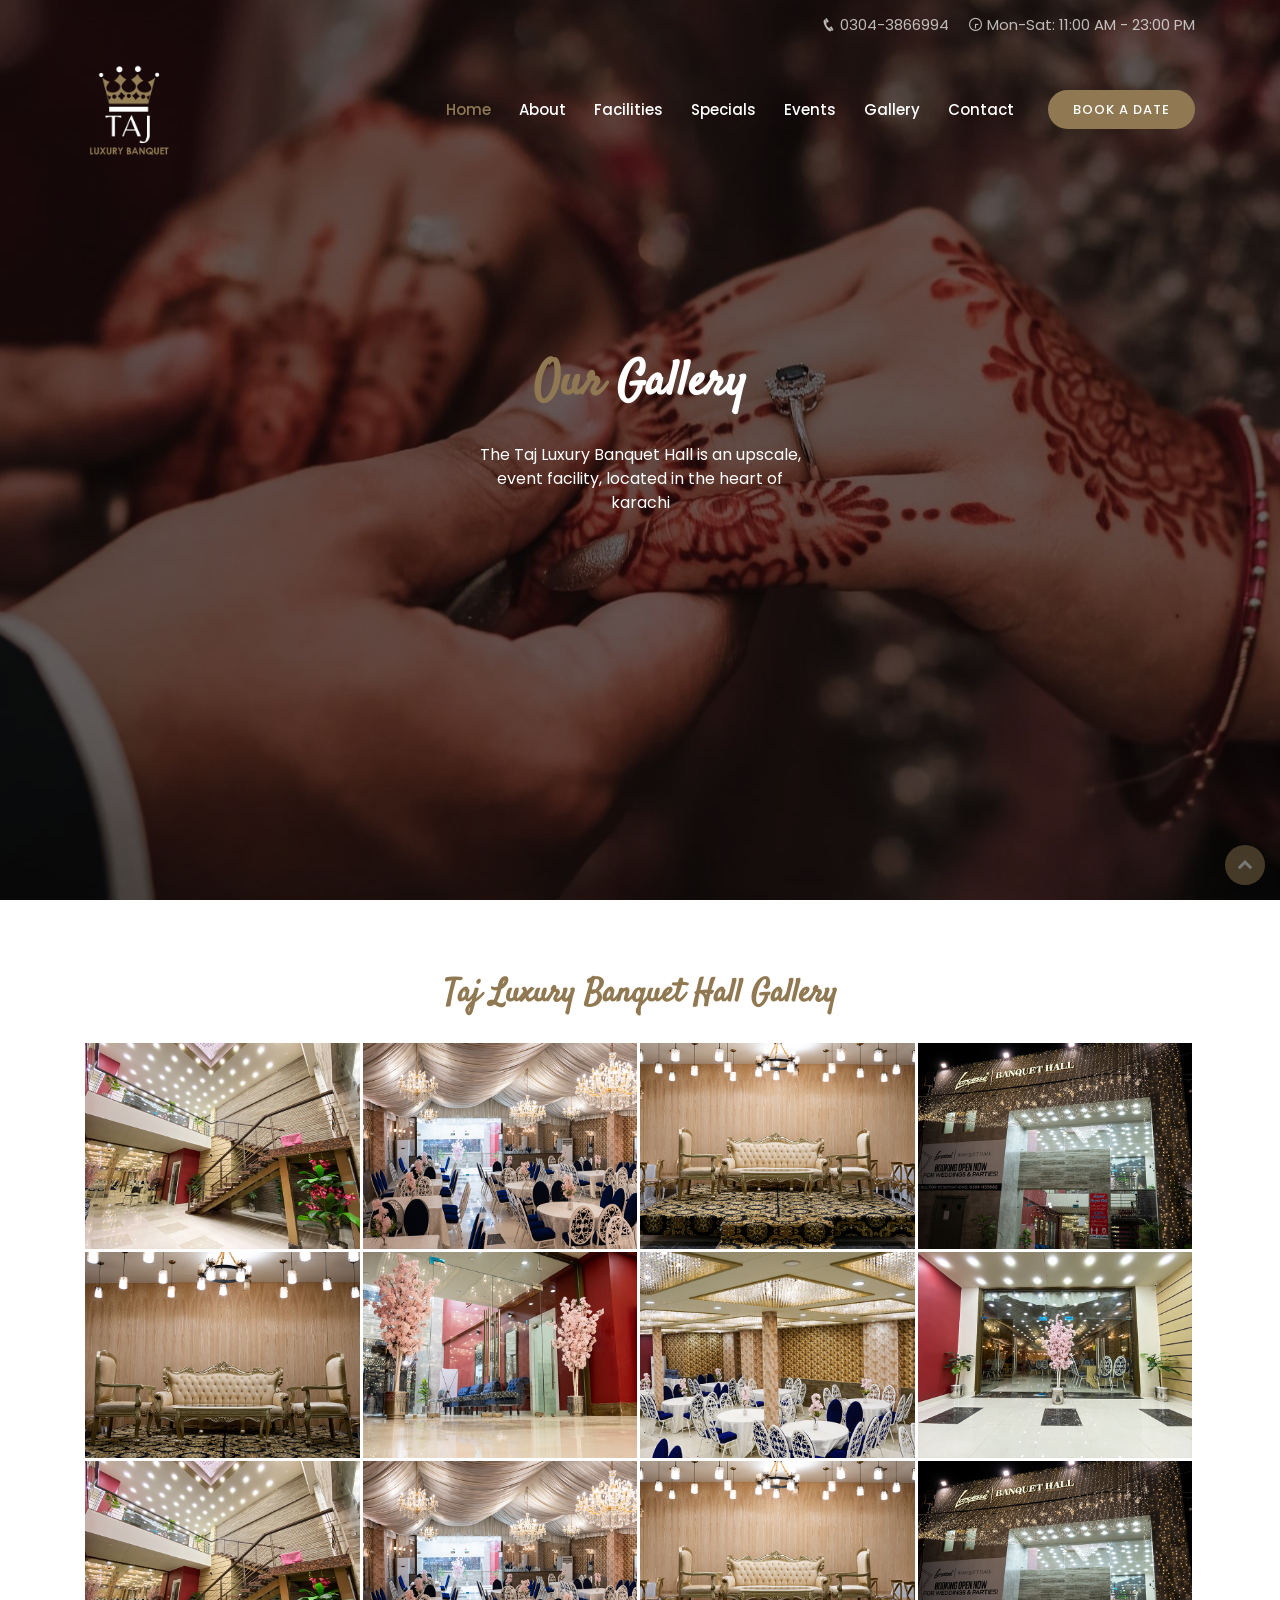
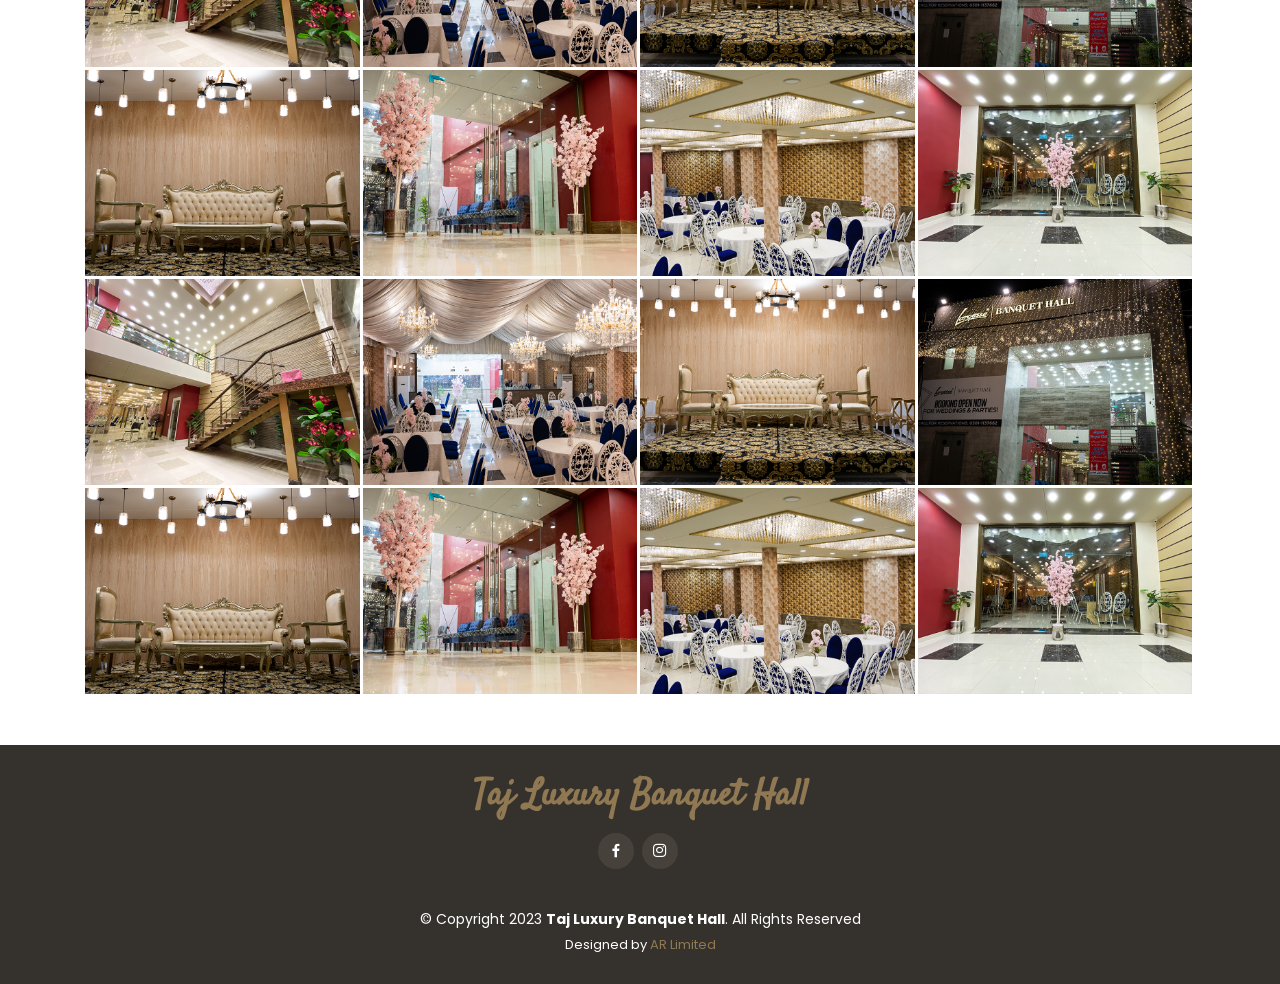
==== commit 3f268a2b: "Email Done" ====
--- a/common/gallery.html
+++ b/common/gallery.html
@@ -38,7 +38,7 @@
   <!-- ======= Top Bar ======= -->
   <section id="topbar" class="d-none d-lg-flex align-items-center fixed-top topbar-transparent">
     <div class="container text-right">
-      <i class="icofont-phone"></i> 0301-1137662
+      <i class="icofont-phone"></i> 0304-3866994
       <i class="icofont-clock-time icofont-rotate-180"></i> Mon-Sat: 11:00 AM - 23:00 PM
     </div>
   </section>
@@ -53,13 +53,13 @@
 
       <nav class="nav-menu d-none d-lg-block">
         <ul>
-          <li class="active"><a href="../index.html">Home</a></li>
+          <li class=""><a href="../index.html">Home</a></li>
           <li><a href="#about">About</a></li>
           <li><a href="#menu">Facilities</a></li>
           <li><a href="#specials">Specials</a></li>
           <li><a href="#events">Events</a></li>
           <!--<li><a href="#chefs">Chefs</a></li>-->
-          <li><a href="#gallery">Gallery</a></li>
+          <li class="active"><a href="#gallery">Gallery</a></li>
           <li><a href="#contact">Contact</a></li>
 
           <li class="book-a-table text-center"><a href="#book-a-table">Book a date</a></li>
@@ -304,7 +304,7 @@
         © Copyright 2023 <strong><span>Taj Luxury Banquet Hall</span></strong>. All Rights Reserved
       </div>
       <div class="credits">
-        Designed by <a href="javascript:void(0)" class="text-theme">Connect Limited</a>
+        Designed by <a href="javascript:void(0)" class="text-theme">AR Limited</a>
       </div>
     </div>
   </footer><!-- End Footer -->
--- a/assets/css/style.css
+++ b/assets/css/style.css
@@ -910,13 +910,13 @@
 .menu .menu-content {
   margin-top: 30px;
   overflow: hidden;
-  display: flex;
+/*  display: flex;*/
   justify-content: space-between;
   position: relative;
 }
 
 .menu .menu-content::after {
-  content: "......................................................................" "...................................................................." "....................................................................";
+/*  content: "......................................................................" "...................................................................." "....................................................................";*/
   position: absolute;
   left: 20px;
   right: 0;
@@ -1016,7 +1016,7 @@
 # Events
 --------------------------------------------------------------*/
 .events {
-  background: url(../img/events-bg.jpg) center center no-repeat;
+  background: url(../img/couple.jpg) center center no-repeat;
   background-size: cover;
   position: relative;
 }
